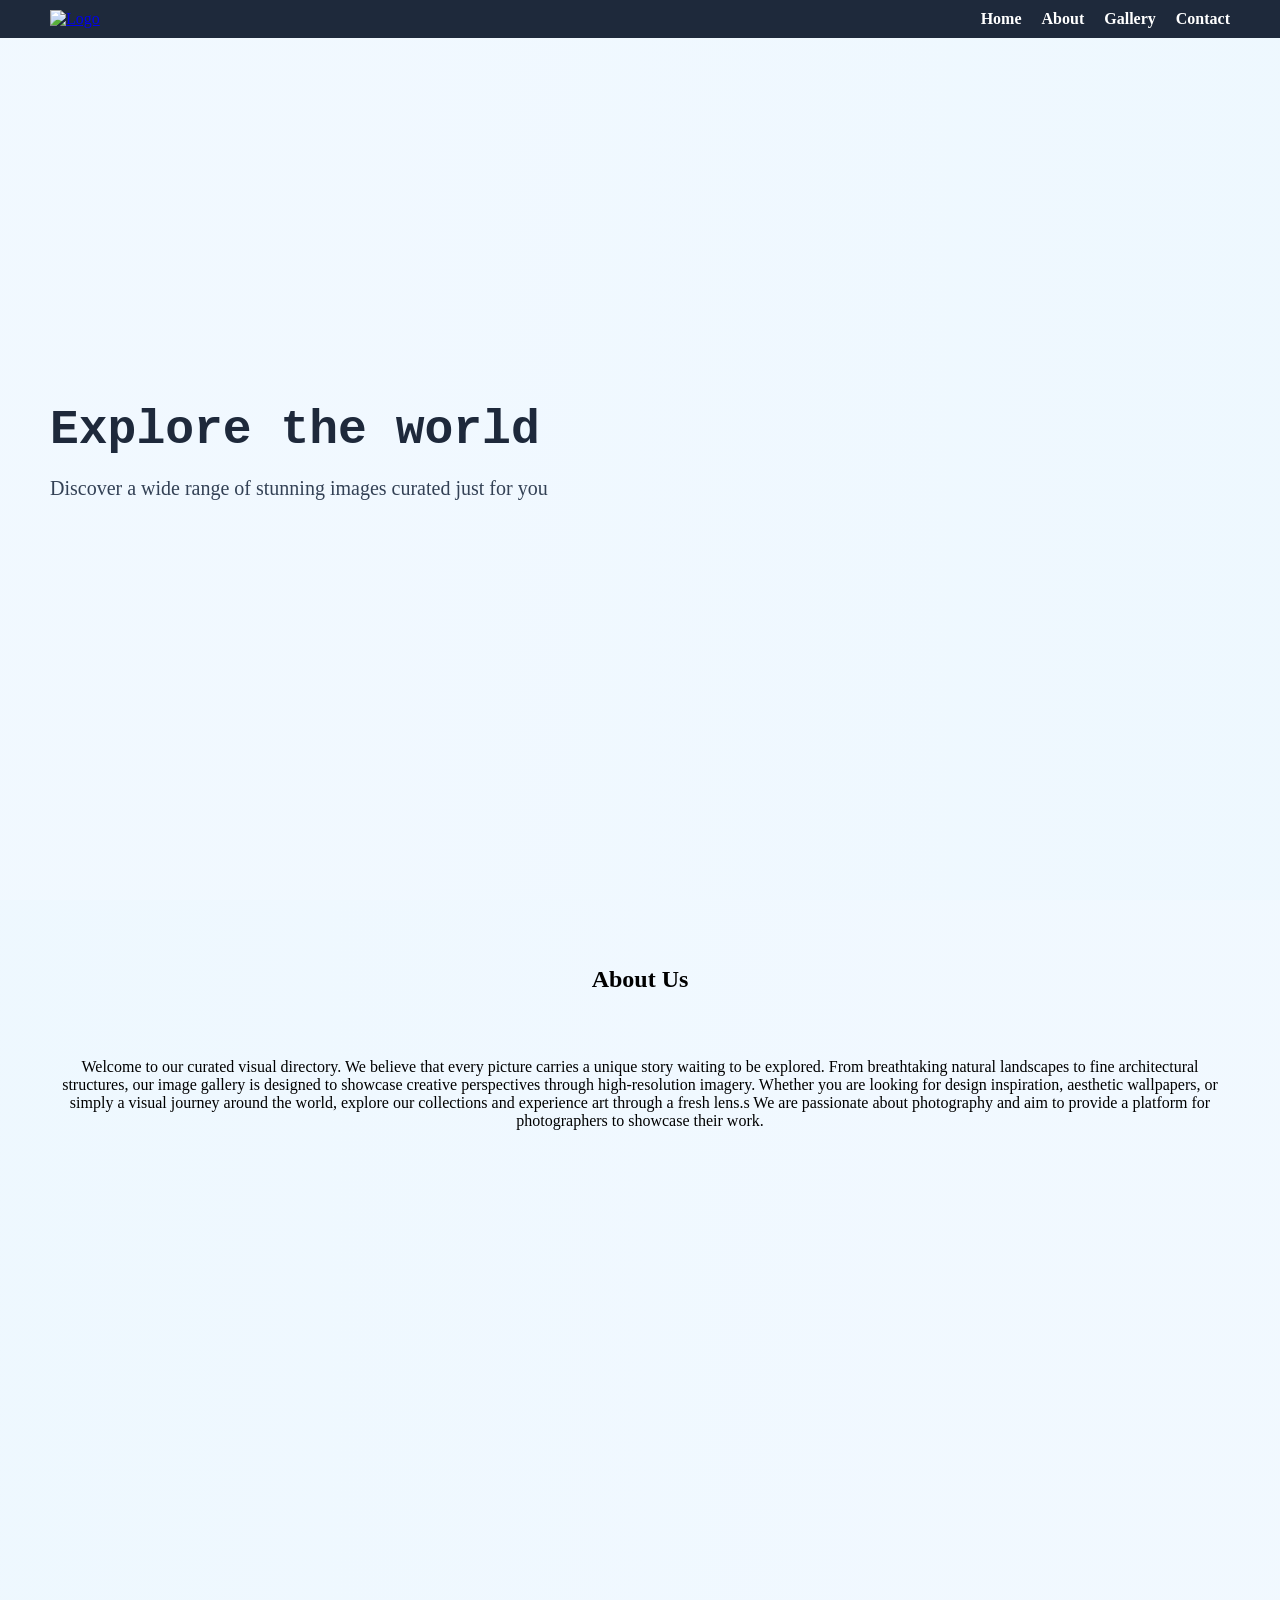
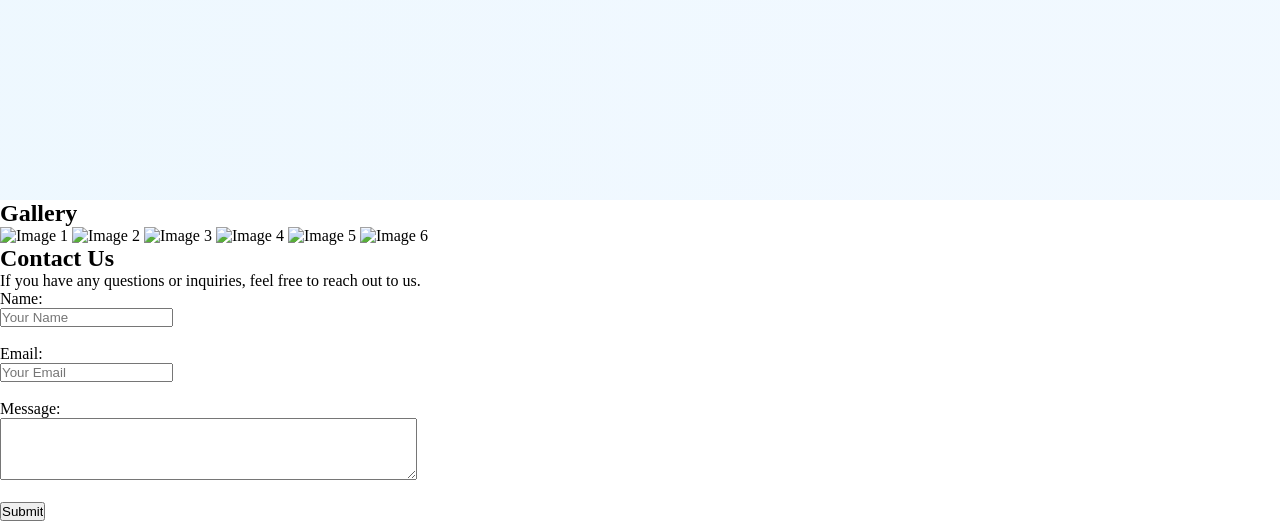
==== Image-Gallery/index.html @ 49ea873e "Image-Gallery" ====
<!doctype html>
<html lang="en">
  <head>
    <meta charset="UTF-8" />
    <meta name="viewport" content="width=device-width, initial-scale=1.0" />
    <title>Image-Gallery</title>
    <link rel="stylesheet" href="style.css" />
  </head>

  <body>
    <div class="main-wrapper">
      <!-- Navbar -->
      <header class="navbar">
        <div class="logo">
          <a href="#"><img src="logo.png" alt="Logo" /></a>
        </div>
        <nav class="nav-links">
          <ul>
            <li><a href="#home">Home</a></li>
            <li><a href="#about">About</a></li>
            <li><a href="#gallery">Gallery</a></li>
            <li><a href="#contact">Contact</a></li>
          </ul>
        </nav>
      </header>

      <!-- Hero Section -->
      <section id="home">
        <div class="home-content">
          <h1>Explore the world</h1>
          <p>Discover a wide range of stunning images curated just for you</p>
        </div>
      </section>
    </div>

    <section id="about">
      <div class="about-content">
        <h2>About Us</h2>
        <p>
          Welcome to our curated visual directory. We believe that every picture
          carries a unique story waiting to be explored. From breathtaking
          natural landscapes to fine architectural structures, our image gallery
          is designed to showcase creative perspectives through high-resolution
          imagery. Whether you are looking for design inspiration, aesthetic
          wallpapers, or simply a visual journey around the world, explore our
          collections and experience art through a fresh lens.s We are
          passionate about photography and aim to provide a platform for
          photographers to showcase their work.
        </p>
      </div>
    </section>

    <section id="gallery">
      <h2>Gallery</h2>
      <div class="gallery-container">
        <img src="image1.jpg" alt="Image 1" width="300" />
        <img src="image2.jpg" alt="Image 2" width="300" />
        <img src="image3.jpg" alt="Image 3" width="300" />
        <img src="image4.jpg" alt="Image 4" width="300" />
        <img src="image5.jpg" alt="Image 5" width="300" />
        <img src="image6.jpg" alt="Image 6" width="300" />
      </div>
    </section>

    <section id="contact">
      <h2>Contact Us</h2>
      <p>
        If you have any questions or inquiries, feel free to reach out to us.
      </p>
      <form action="Submit-form" method="post">
        <label for="name">Name:</label><br />
        <input
          type="text"
          id="name"
          name="name"
          placeholder="Your Name"
          required
        /><br /><br />
        <label for="email">Email:</label><br />
        <input
          type="email"
          id="email"
          name="email"
          placeholder="Your Email"
          required
        /><br /><br />

        <label for="message">Message:</label><br />
        <textarea
          id="message"
          name="message"
          rows="4"
          cols="50"
          required
        ></textarea
        ><br /><br />

        <input type="submit" value="Submit" />
      </form>
    </section>
  </body>
</html>
---- Image-Gallery/style.css ----
* {
  margin: 0;
  padding: 0;
  box-sizing: border-box;
}

/* Parent Container for Full-Page Background */
.main-wrapper {
  width: 100%;
  min-height: 100vh;

  /* Light Blue Gradient Overlay + Image */
  background-image:
    linear-gradient(
      to right,
      rgba(240, 248, 255, 0.95) 30%,
      rgba(224, 242, 254, 0.55) 100%
    ),
    url("img.jpg");

  background-size: cover;
  background-position: center right;
  background-repeat: no-repeat;
}

/* Header & Navbar (Transparent) */
header {
  display: flex;
  justify-content: space-between;
  align-items: center;
  background-color: transparent;
  padding: 10px 50px;
  background-color: #1e293b;
}

.logo img {
  height: 50px;
  width: auto;
}

nav ul {
  list-style: none;
  display: flex;
  flex-direction: row;
  background-color: transparent; /* White background hata diya */
}

.nav-links a {
  text-decoration: none;
  color: white;
  font-weight: bold;
  transition: color 0.3s ease;
  margin-left: 20px;
}

.nav-links a:hover {
  color: #0284c7;
}

/* Hero Section */
#home {
  display: flex;
  align-items: center;
  min-height: calc(100vh - 70px); /* Screen ki baki height cover karega */
  padding: 0 50px;
}

.home-content {
  max-width: 550px;
}

#home h1 {
  font-size: 3rem;
  color: #1e293b;
  margin-bottom: 15px;
  font-weight: 700;
  font-family: "Fantasy", Cursive, monospace;
}

#home p {
  font-size: 1.25rem;
  color: #334155;
  line-height: 1.6;
}
#about {
  display: flex;
  text-align: center;
  padding: 0 50px;
  width: 100%;
  height: 100vh;
  background-image:
    linear-gradient(
      to left,
      rgba(240, 248, 255, 0.95) 30%,
      rgba(224, 242, 254, 0.55) 100%
    ),
    url("image.jpg");

  background-size: cover;
  background-position: center left;
  background-repeat: no-repeat;
}
.about-content h2 {
  display: flex;
  justify-content: center;
  margin-left: auto;
  margin: 9px;
  padding: 51px;
  line-height: 1.6;
}
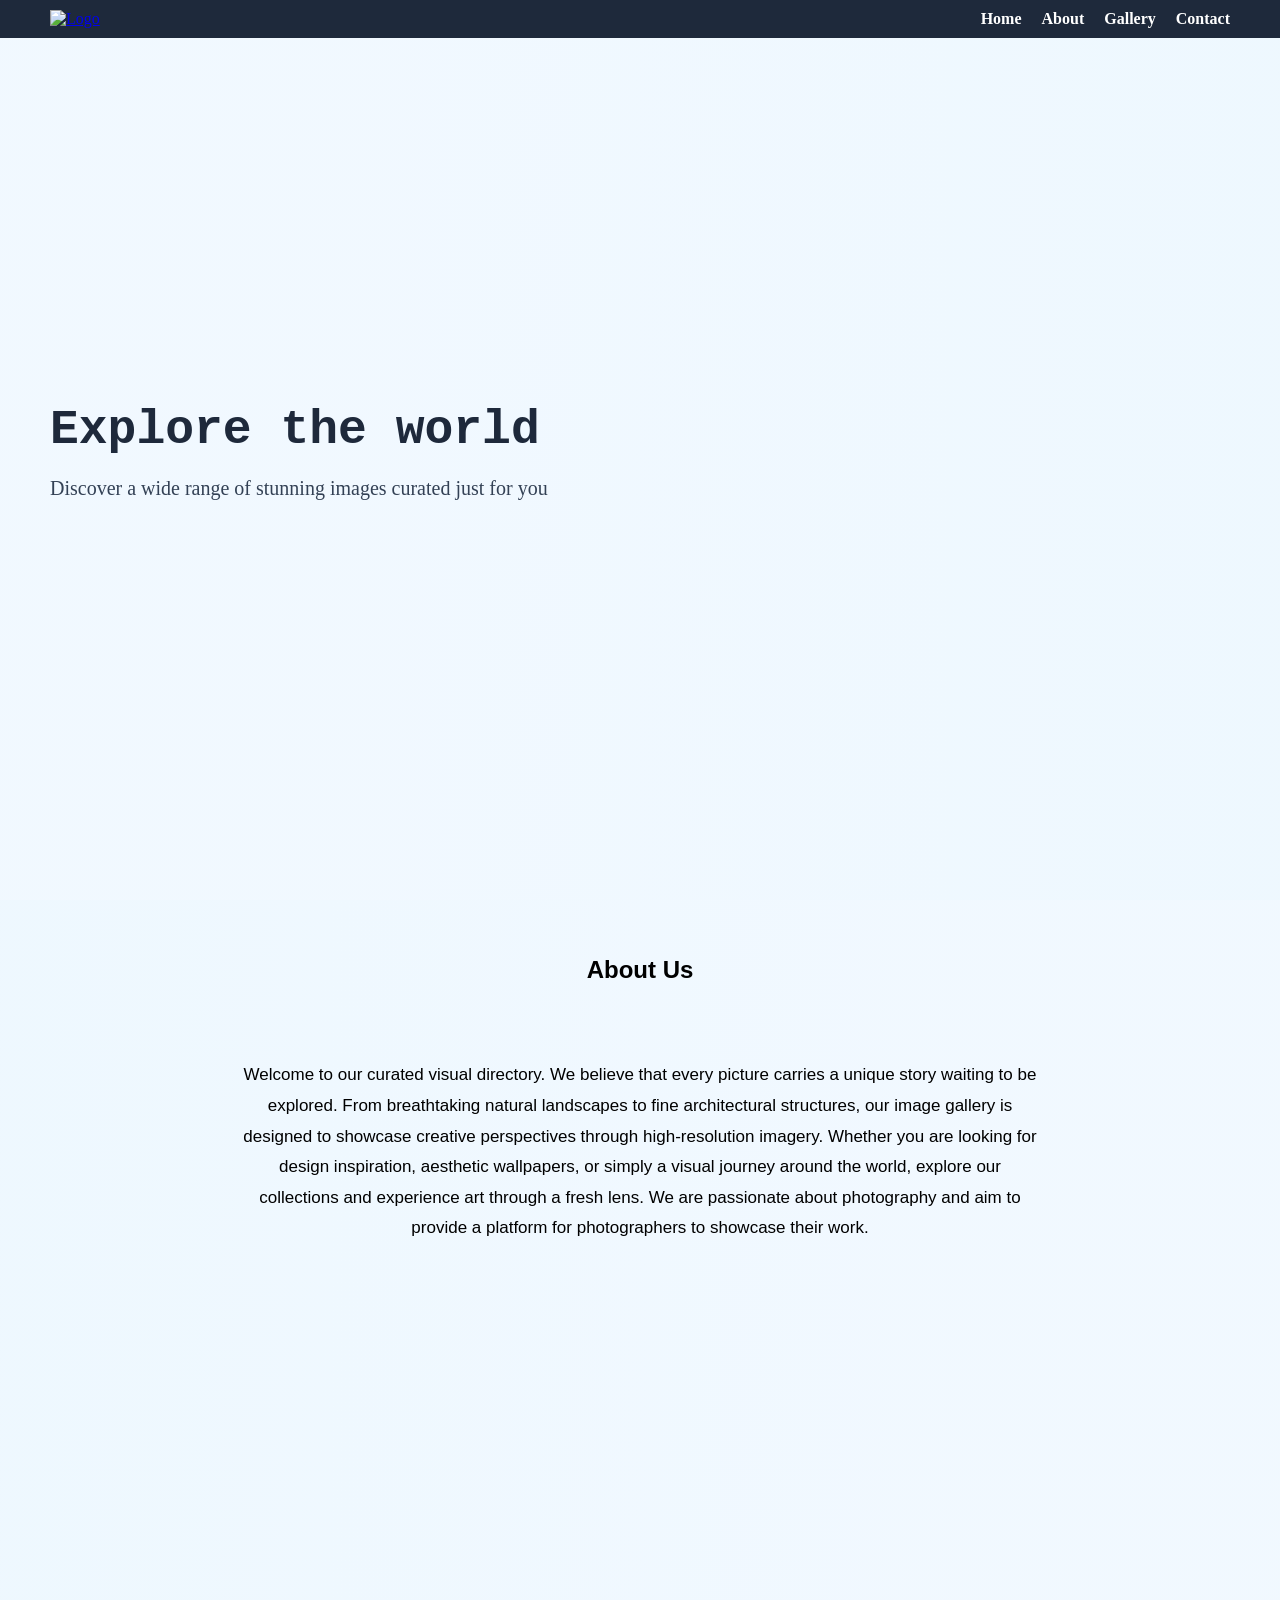
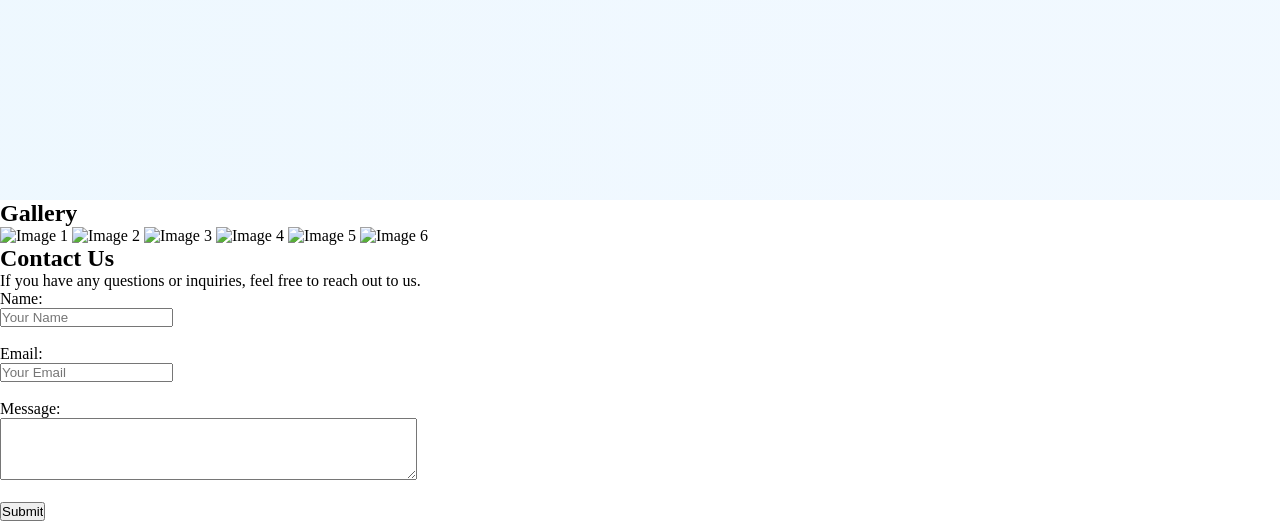
==== commit dc18e6a2: "Image-Gallery" ====
--- a/Image-Gallery/index.html
+++ b/Image-Gallery/index.html
@@ -43,9 +43,9 @@
           is designed to showcase creative perspectives through high-resolution
           imagery. Whether you are looking for design inspiration, aesthetic
           wallpapers, or simply a visual journey around the world, explore our
-          collections and experience art through a fresh lens.s We are
-          passionate about photography and aim to provide a platform for
-          photographers to showcase their work.
+          collections and experience art through a fresh lens. We are passionate
+          about photography and aim to provide a platform for photographers to
+          showcase their work.
         </p>
       </div>
     </section>
--- a/Image-Gallery/style.css
+++ b/Image-Gallery/style.css
@@ -84,6 +84,7 @@
 }
 #about {
   display: flex;
+  justify-content: center;
   text-align: center;
   padding: 0 50px;
   width: 100%;
@@ -100,11 +101,23 @@
   background-position: center left;
   background-repeat: no-repeat;
 }
+.about-content {
+  max-width: 800px;
+  margin: 0 auto;
+}
 .about-content h2 {
   display: flex;
   justify-content: center;
   margin-left: auto;
-  margin: 9px;
+  margin-bottom: 20px;
   padding: 51px;
   line-height: 1.6;
+  font-family: "Segoe UI", Tahoma, Geneva, Verdana, sans-serif;
 }
+
+.about-content p {
+  font-size: 17px;
+  margin: auto;
+  line-height: 1.8;
+  font-family: "Segoe UI", Tahoma, Geneva, Verdana, sans-serif;
+}
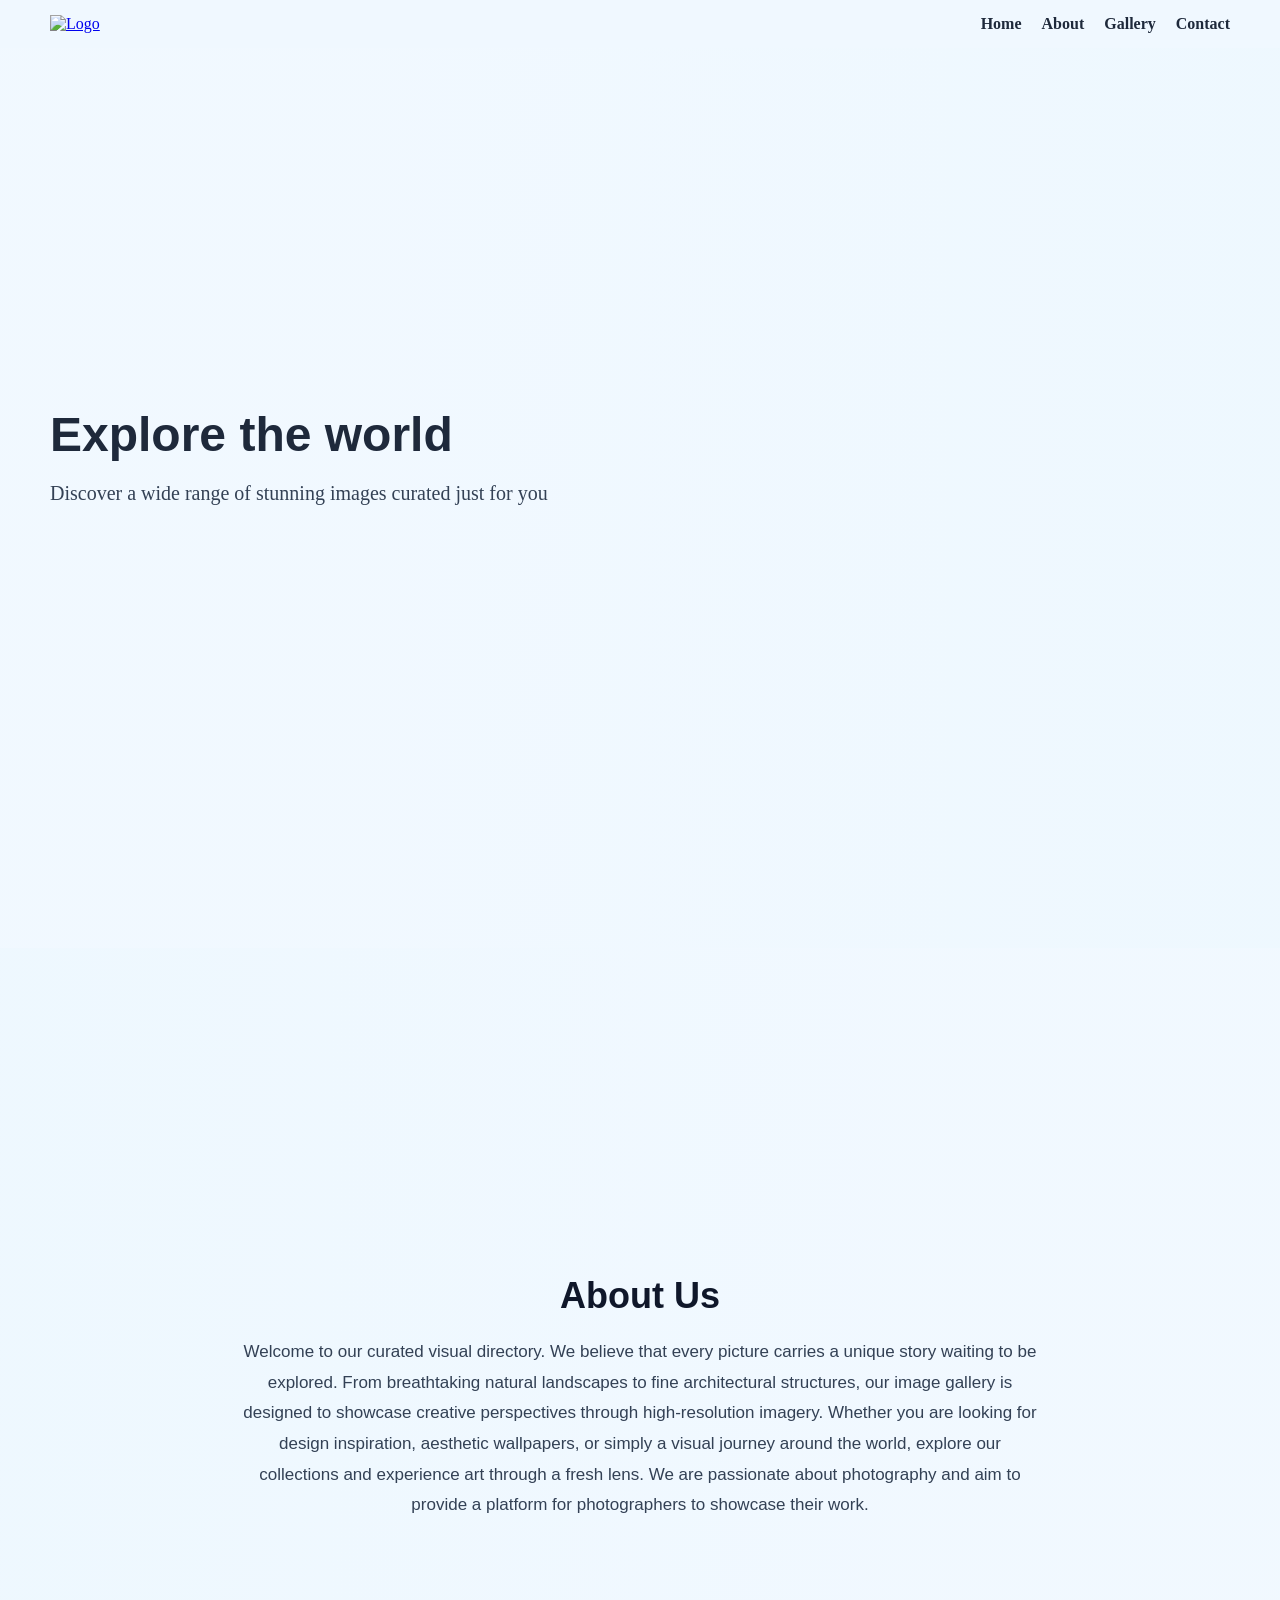
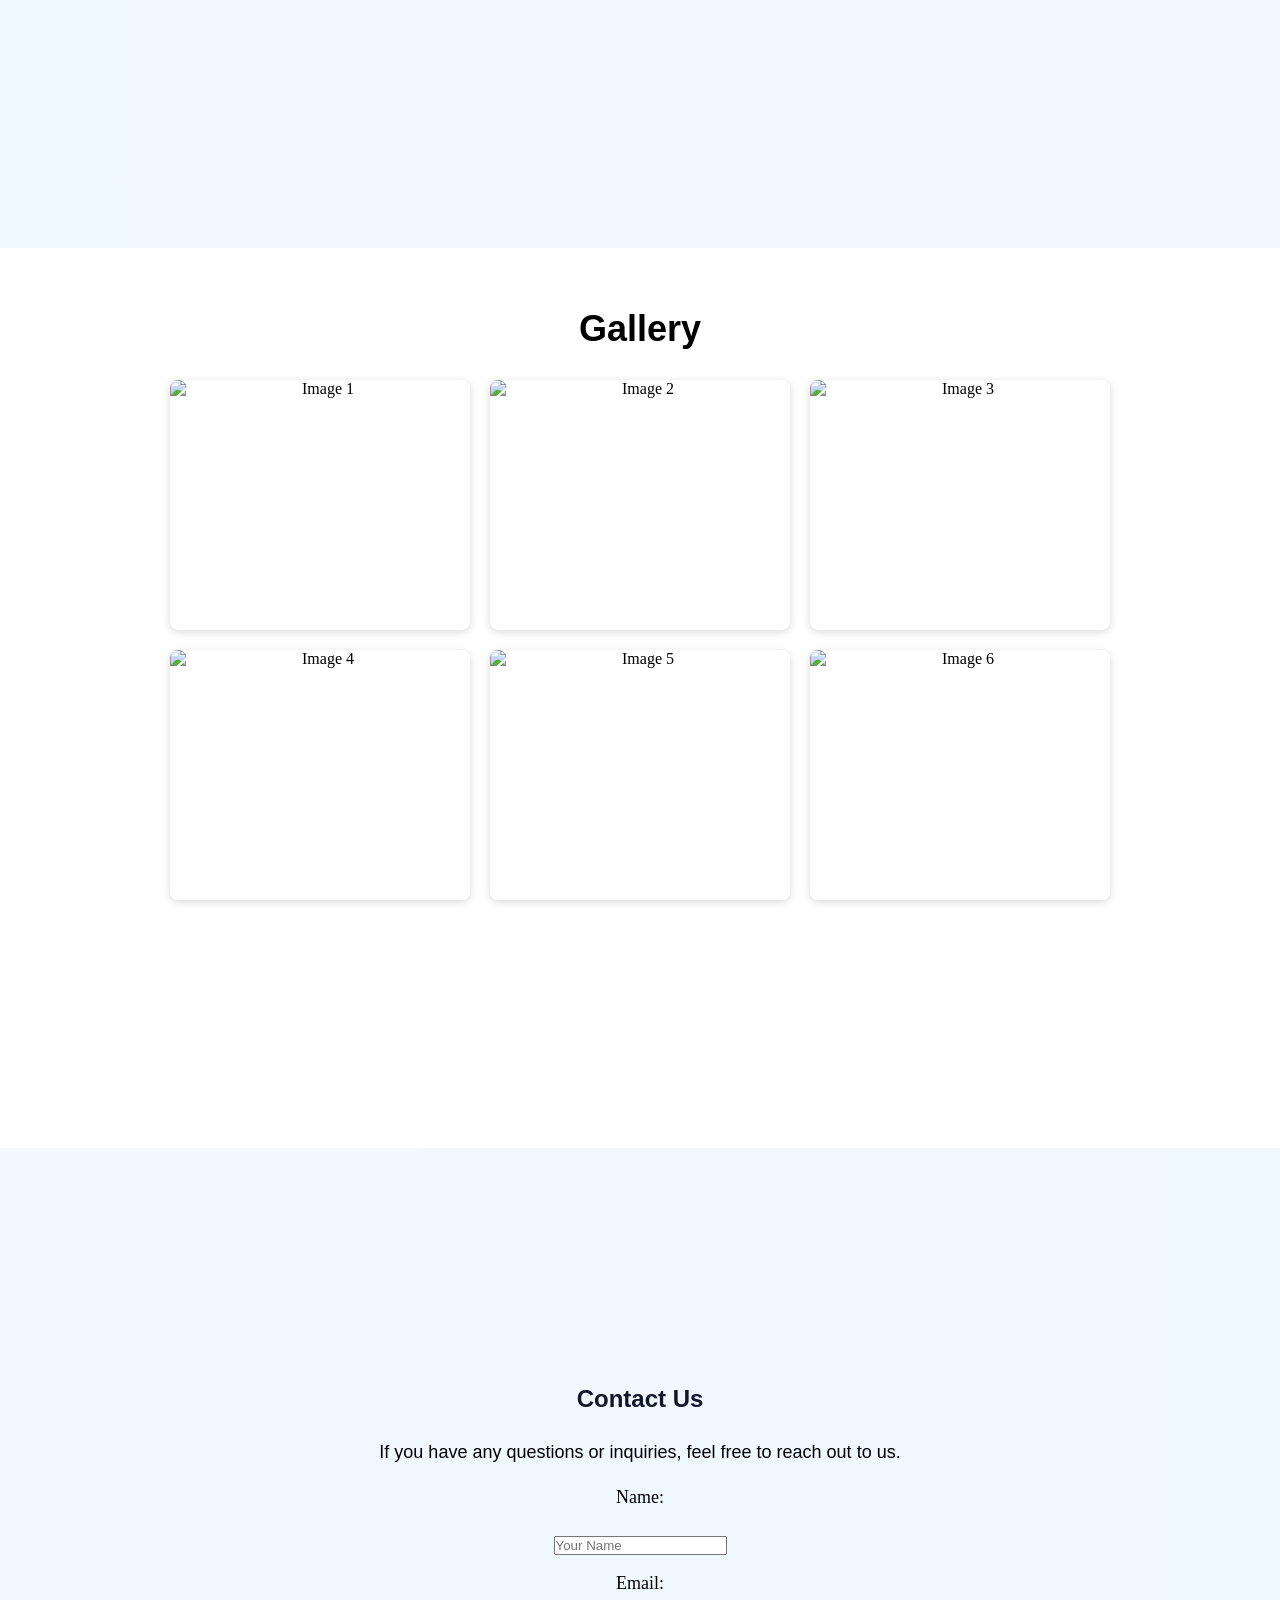
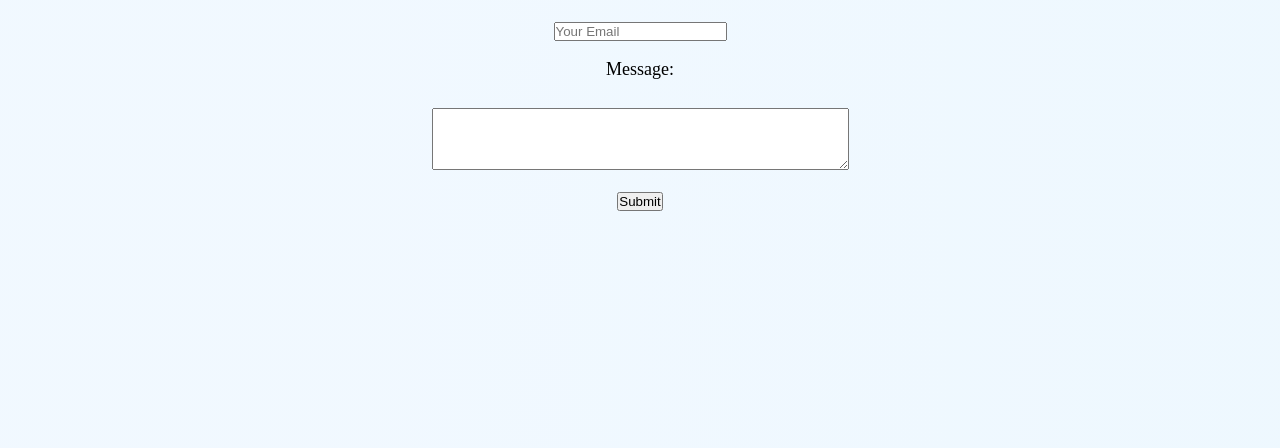
==== commit 35c5284e: "Image-Gallery" ====
--- a/Image-Gallery/index.html
+++ b/Image-Gallery/index.html
@@ -8,22 +8,22 @@
   </head>
 
   <body>
+    <!-- Navbar -->
+    <header class="navbar">
+      <div class="logo">
+        <a href="#"><img src="logo.png" alt="Logo" /></a>
+      </div>
+      <nav class="nav-links">
+        <ul>
+          <li><a href="#home">Home</a></li>
+          <li><a href="#about">About</a></li>
+          <li><a href="#gallery">Gallery</a></li>
+          <li><a href="#contact">Contact</a></li>
+        </ul>
+      </nav>
+    </header>
+
     <div class="main-wrapper">
-      <!-- Navbar -->
-      <header class="navbar">
-        <div class="logo">
-          <a href="#"><img src="logo.png" alt="Logo" /></a>
-        </div>
-        <nav class="nav-links">
-          <ul>
-            <li><a href="#home">Home</a></li>
-            <li><a href="#about">About</a></li>
-            <li><a href="#gallery">Gallery</a></li>
-            <li><a href="#contact">Contact</a></li>
-          </ul>
-        </nav>
-      </header>
-
       <!-- Hero Section -->
       <section id="home">
         <div class="home-content">
--- a/Image-Gallery/style.css
+++ b/Image-Gallery/style.css
@@ -9,7 +9,6 @@
   width: 100%;
   min-height: 100vh;
 
-  /* Light Blue Gradient Overlay + Image */
   background-image:
     linear-gradient(
       to right,
@@ -23,14 +22,16 @@
   background-repeat: no-repeat;
 }
 
-/* Header & Navbar (Transparent) */
+/* Header & Navbar */
 header {
   display: flex;
   justify-content: space-between;
   align-items: center;
-  background-color: transparent;
-  padding: 10px 50px;
-  background-color: #1e293b;
+  background-color: #f0f8ff;
+  padding: 15px 50px;
+  position: sticky;
+  top: 0;
+  z-index: 1000;
 }
 
 .logo img {
@@ -42,12 +43,11 @@
   list-style: none;
   display: flex;
   flex-direction: row;
-  background-color: transparent; /* White background hata diya */
 }
 
 .nav-links a {
   text-decoration: none;
-  color: white;
+  color: #1e293b; /* Transparent header ke liye dark color, agar background dark ho toh white rakhein */
   font-weight: bold;
   transition: color 0.3s ease;
   margin-left: 20px;
@@ -61,8 +61,8 @@
 #home {
   display: flex;
   align-items: center;
-  min-height: calc(100vh - 70px); /* Screen ki baki height cover karega */
-  padding: 0 50px;
+  min-height: calc(100vh - 80px); /* Fixed height ki jagah min-height */
+  padding: 40px 50px;
 }
 
 .home-content {
@@ -74,7 +74,7 @@
   color: #1e293b;
   margin-bottom: 15px;
   font-weight: 700;
-  font-family: "Fantasy", Cursive, monospace;
+  font-family: "Segoe UI", Tahoma, Geneva, Verdana, sans-serif;
 }
 
 #home p {
@@ -82,13 +82,16 @@
   color: #334155;
   line-height: 1.6;
 }
+
+/* About Section */
 #about {
   display: flex;
   justify-content: center;
-  text-align: center;
-  padding: 0 50px;
-  width: 100%;
-  height: 100vh;
+  align-items: center;
+  padding: 60px 50px;
+  width: 100%;
+  min-height: 100vh; /* Fixed height ki jagah min-height */
+
   background-image:
     linear-gradient(
       to left,
@@ -101,23 +104,97 @@
   background-position: center left;
   background-repeat: no-repeat;
 }
+
 .about-content {
   max-width: 800px;
   margin: 0 auto;
-}
+  text-align: center; /* Parents elements ko text center karne ke liye */
+}
+
 .about-content h2 {
-  display: flex;
-  justify-content: center;
-  margin-left: auto;
+  font-size: 36px;
+  color: #0f172a;
   margin-bottom: 20px;
-  padding: 51px;
-  line-height: 1.6;
   font-family: "Segoe UI", Tahoma, Geneva, Verdana, sans-serif;
 }
 
 .about-content p {
   font-size: 17px;
-  margin: auto;
+  color: #334155;
   line-height: 1.8;
   font-family: "Segoe UI", Tahoma, Geneva, Verdana, sans-serif;
 }
+
+/* Gallery Section */
+#gallery {
+  width: 100%;
+  min-height: 100vh;
+  padding: 60px 50px;
+  text-align: center;
+}
+
+#gallery h2 {
+  font-size: 36px;
+  margin-bottom: 30px;
+  font-family: Verdana, Geneva, Tahoma, sans-serif;
+}
+.gallery-container img {
+  width: 100%;
+  max-width: 300px;
+  height: 250px;
+  object-fit: cover;
+  border-radius: 8px;
+  box-shadow: 0 2px 8px rgba(0, 0, 0, 0.15);
+}
+
+.gallery-container {
+  display: flex;
+  flex-wrap: wrap; /* Images flex ho kar agli line me chale jayenge screen choti hone par */
+  justify-content: center;
+  gap: 20px;
+}
+
+/* Contact Section */
+#contact {
+  width: 100%;
+  min-height: 100vh;
+  padding: 60px 50px;
+
+  background-image:
+    linear-gradient(
+      to right,
+      rgba(240, 248, 255, 0.95) 30%,
+      rgba(224, 242, 254, 0.55) 100%
+    ),
+    url("img.jpg");
+
+  background-size: cover;
+  background-position: center right;
+  background-repeat: no-repeat;
+
+  display: flex;
+  flex-direction: column;
+  justify-content: center;
+  align-items: center;
+  text-align: center;
+}
+/* Heading Style + Spacing */
+#contact h2 {
+  font-size: 24px;
+  color: #0f172a;
+  margin-bottom: 25px; /* Heading aur paragraph ke darmiyan space */
+  font-family: "Segoe UI", Tahoma, Geneva, Verdana, sans-serif;
+}
+
+#contact p {
+  line-height: 1.6;
+  font-size: 18px;
+  font-family: "Trebuchet MS", sans-serif;
+  margin-bottom: 20px;
+}
+
+#contact label {
+  font-size: 18px;
+  display: block;
+  margin-bottom: 10px;
+}
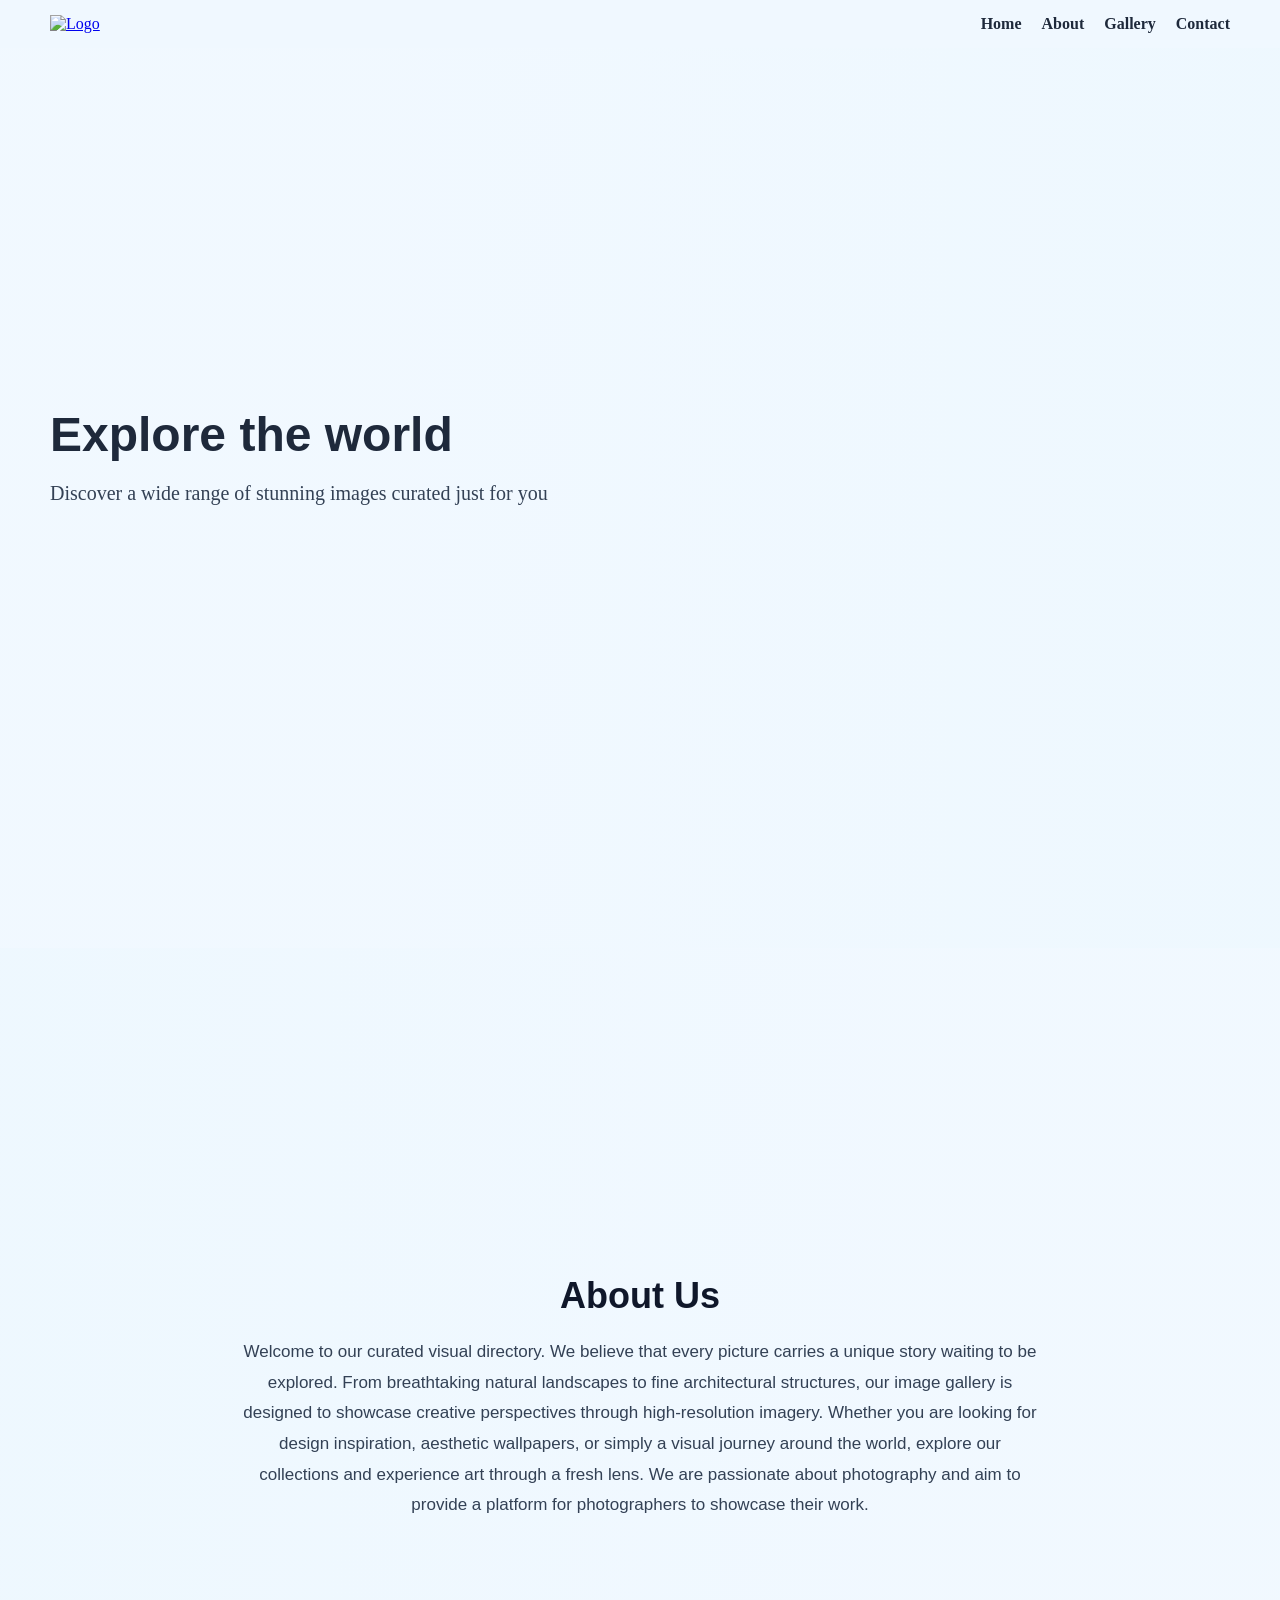
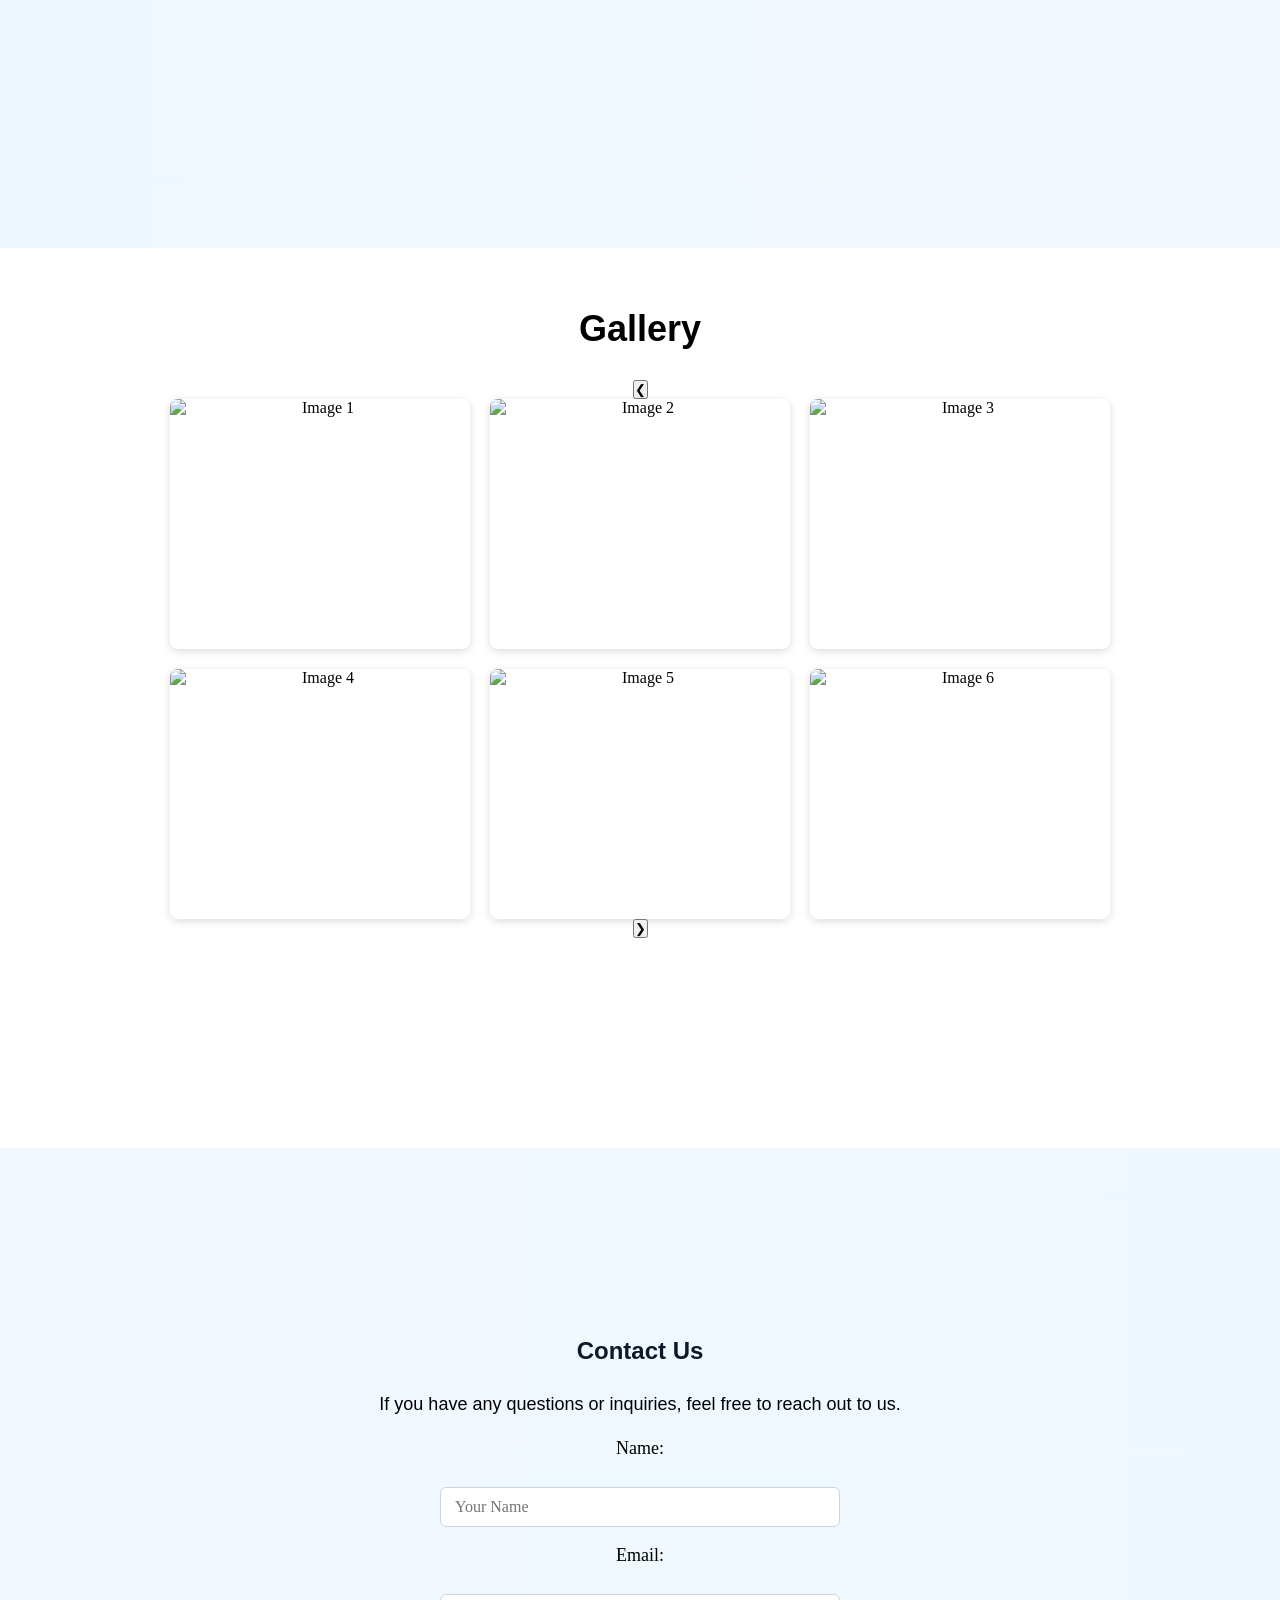
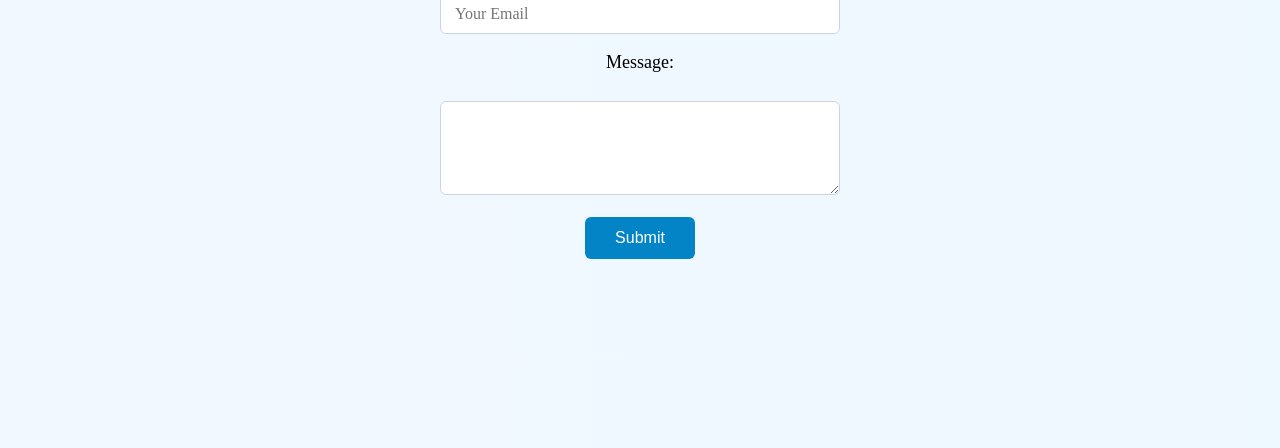
==== commit 1e17989e: "Image-Gallery" ====
--- a/Image-Gallery/index.html
+++ b/Image-Gallery/index.html
@@ -52,13 +52,22 @@
 
     <section id="gallery">
       <h2>Gallery</h2>
-      <div class="gallery-container">
-        <img src="image1.jpg" alt="Image 1" width="300" />
-        <img src="image2.jpg" alt="Image 2" width="300" />
-        <img src="image3.jpg" alt="Image 3" width="300" />
-        <img src="image4.jpg" alt="Image 4" width="300" />
-        <img src="image5.jpg" alt="Image 5" width="300" />
-        <img src="image6.jpg" alt="Image 6" width="300" />
+      <div class="gallery-wrapper">
+        <!-- Prev Button -->
+        <button class="gallery-btn prev" onclick="changeSlide(-1)">
+          &#10094;
+        </button>
+        <div class="gallery-container">
+          <img src="image1.jpg" alt="Image 1" width="300" />
+          <img src="image2.jpg" alt="Image 2" width="300" />
+          <img src="image3.jpg" alt="Image 3" width="300" />
+          <img src="image4.jpg" alt="Image 4" width="300" />
+          <img src="image5.jpg" alt="Image 5" width="300" />
+          <img src="image6.jpg" alt="Image 6" width="300" />
+        </div>
+        <button class="gallery-btn next" onclick="changeSlide(1)">
+          &#10095;
+        </button>
       </div>
     </section>
 
@@ -98,5 +107,6 @@
         <input type="submit" value="Submit" />
       </form>
     </section>
+    <script src="script.js"></script>
   </body>
 </html>
--- a/Image-Gallery/style.css
+++ b/Image-Gallery/style.css
@@ -3,16 +3,16 @@
   padding: 0;
   box-sizing: border-box;
 }
-
 /* Parent Container for Full-Page Background */
+
 .main-wrapper {
   width: 100%;
   min-height: 100vh;
-
   background-image:
     linear-gradient(
       to right,
       rgba(240, 248, 255, 0.95) 30%,
+
       rgba(224, 242, 254, 0.55) 100%
     ),
     url("img.jpg");
@@ -23,6 +23,7 @@
 }
 
 /* Header & Navbar */
+
 header {
   display: flex;
   justify-content: space-between;
@@ -58,6 +59,7 @@
 }
 
 /* Hero Section */
+
 #home {
   display: flex;
   align-items: center;
@@ -84,6 +86,7 @@
 }
 
 /* About Section */
+
 #about {
   display: flex;
   justify-content: center;
@@ -95,7 +98,9 @@
   background-image:
     linear-gradient(
       to left,
+
       rgba(240, 248, 255, 0.95) 30%,
+
       rgba(224, 242, 254, 0.55) 100%
     ),
     url("image.jpg");
@@ -126,6 +131,7 @@
 }
 
 /* Gallery Section */
+
 #gallery {
   width: 100%;
   min-height: 100vh;
@@ -138,6 +144,7 @@
   margin-bottom: 30px;
   font-family: Verdana, Geneva, Tahoma, sans-serif;
 }
+
 .gallery-container img {
   width: 100%;
   max-width: 300px;
@@ -155,6 +162,7 @@
 }
 
 /* Contact Section */
+
 #contact {
   width: 100%;
   min-height: 100vh;
@@ -163,7 +171,9 @@
   background-image:
     linear-gradient(
       to right,
+
       rgba(240, 248, 255, 0.95) 30%,
+
       rgba(224, 242, 254, 0.55) 100%
     ),
     url("img.jpg");
@@ -171,14 +181,15 @@
   background-size: cover;
   background-position: center right;
   background-repeat: no-repeat;
-
   display: flex;
   flex-direction: column;
   justify-content: center;
   align-items: center;
   text-align: center;
 }
+
 /* Heading Style + Spacing */
+
 #contact h2 {
   font-size: 24px;
   color: #0f172a;
@@ -198,3 +209,30 @@
   display: block;
   margin-bottom: 10px;
 }
+#contact input[type="text"],
+#contact input[type="email"],
+#contact textarea {
+  width: 100%;
+  max-width: 400px;
+  padding: 10px 14px;
+  border: 1px solid #cbd5e1;
+  border-radius: 6px;
+  font-family: inherit;
+  font-size: 16px;
+  outline: none;
+}
+
+#contact input[type="submit"] {
+  background-color: #0284c7;
+  color: white;
+  border: none;
+  padding: 12px 30px;
+  font-size: 16px;
+  border-radius: 6px;
+  cursor: pointer;
+  transition: background-color 0.3s ease;
+}
+
+#contact input[type="submit"]:hover {
+  background-color: #0369a1;
+}
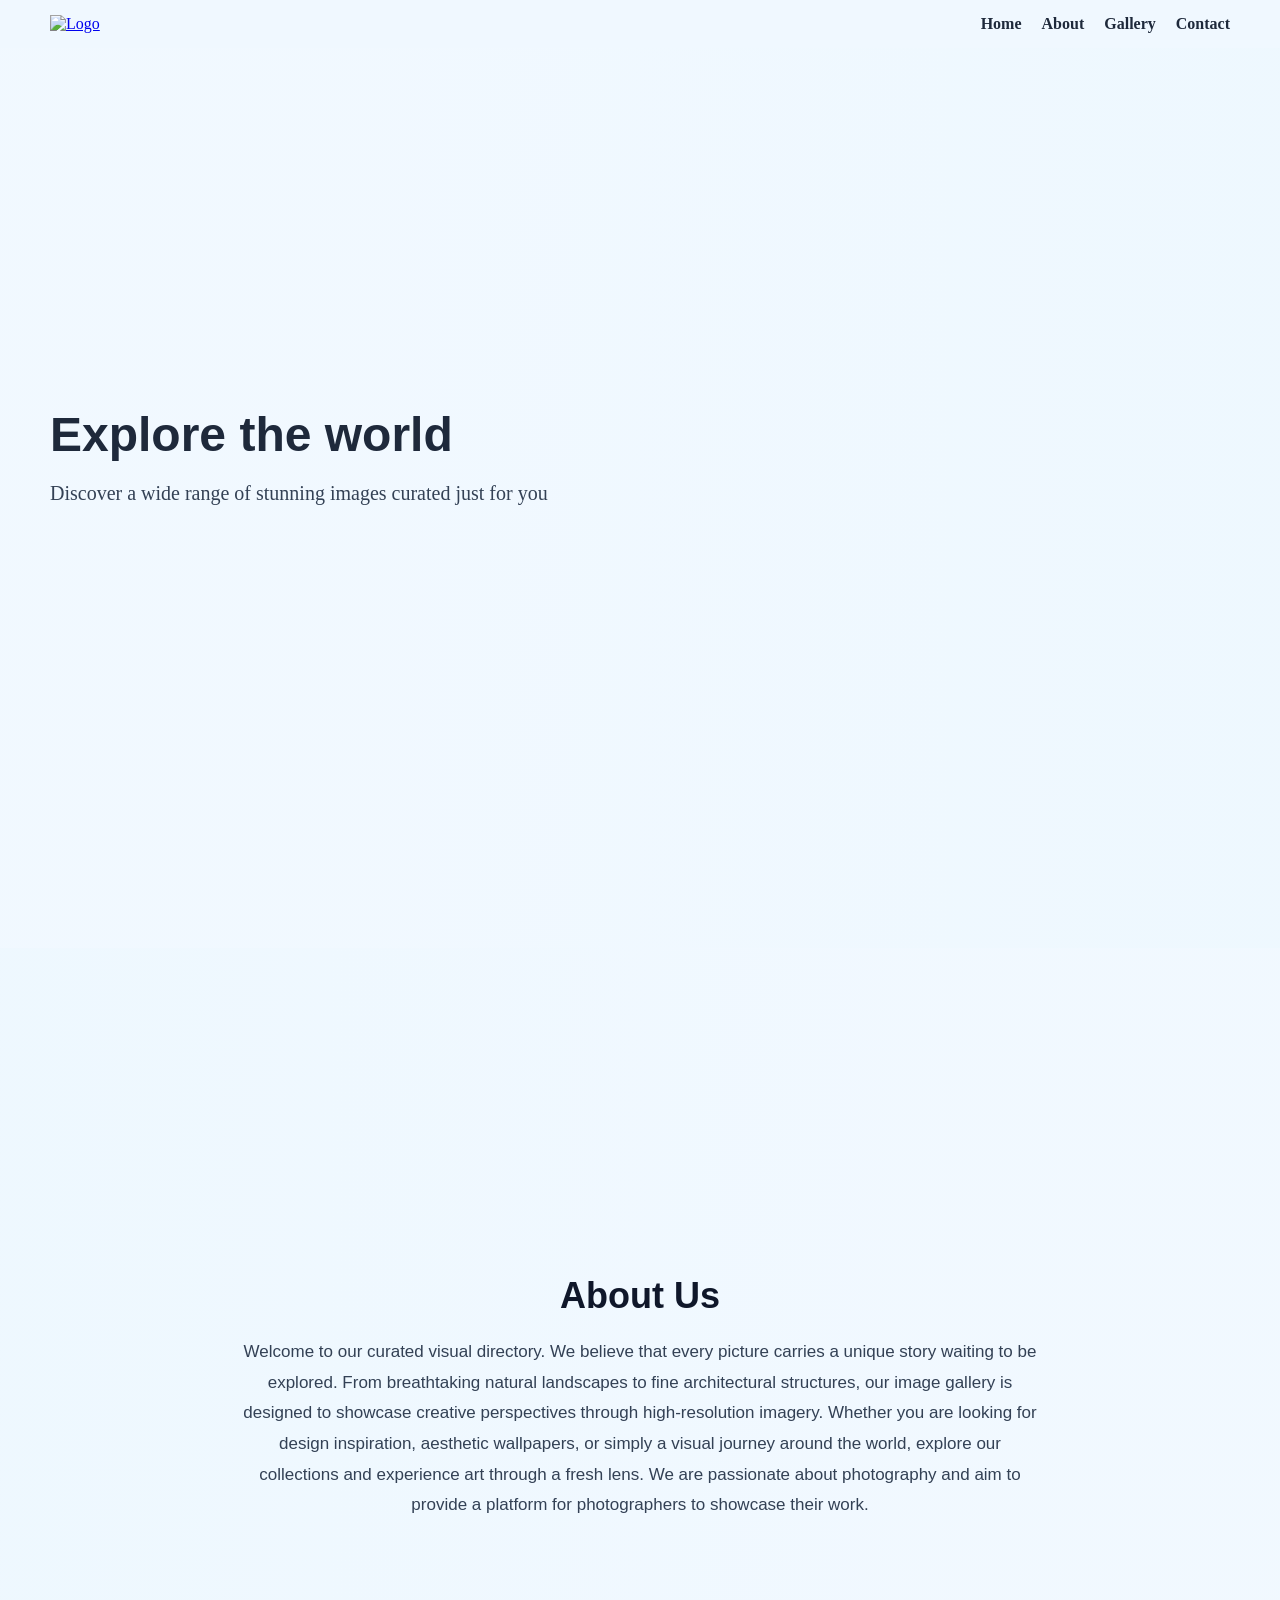
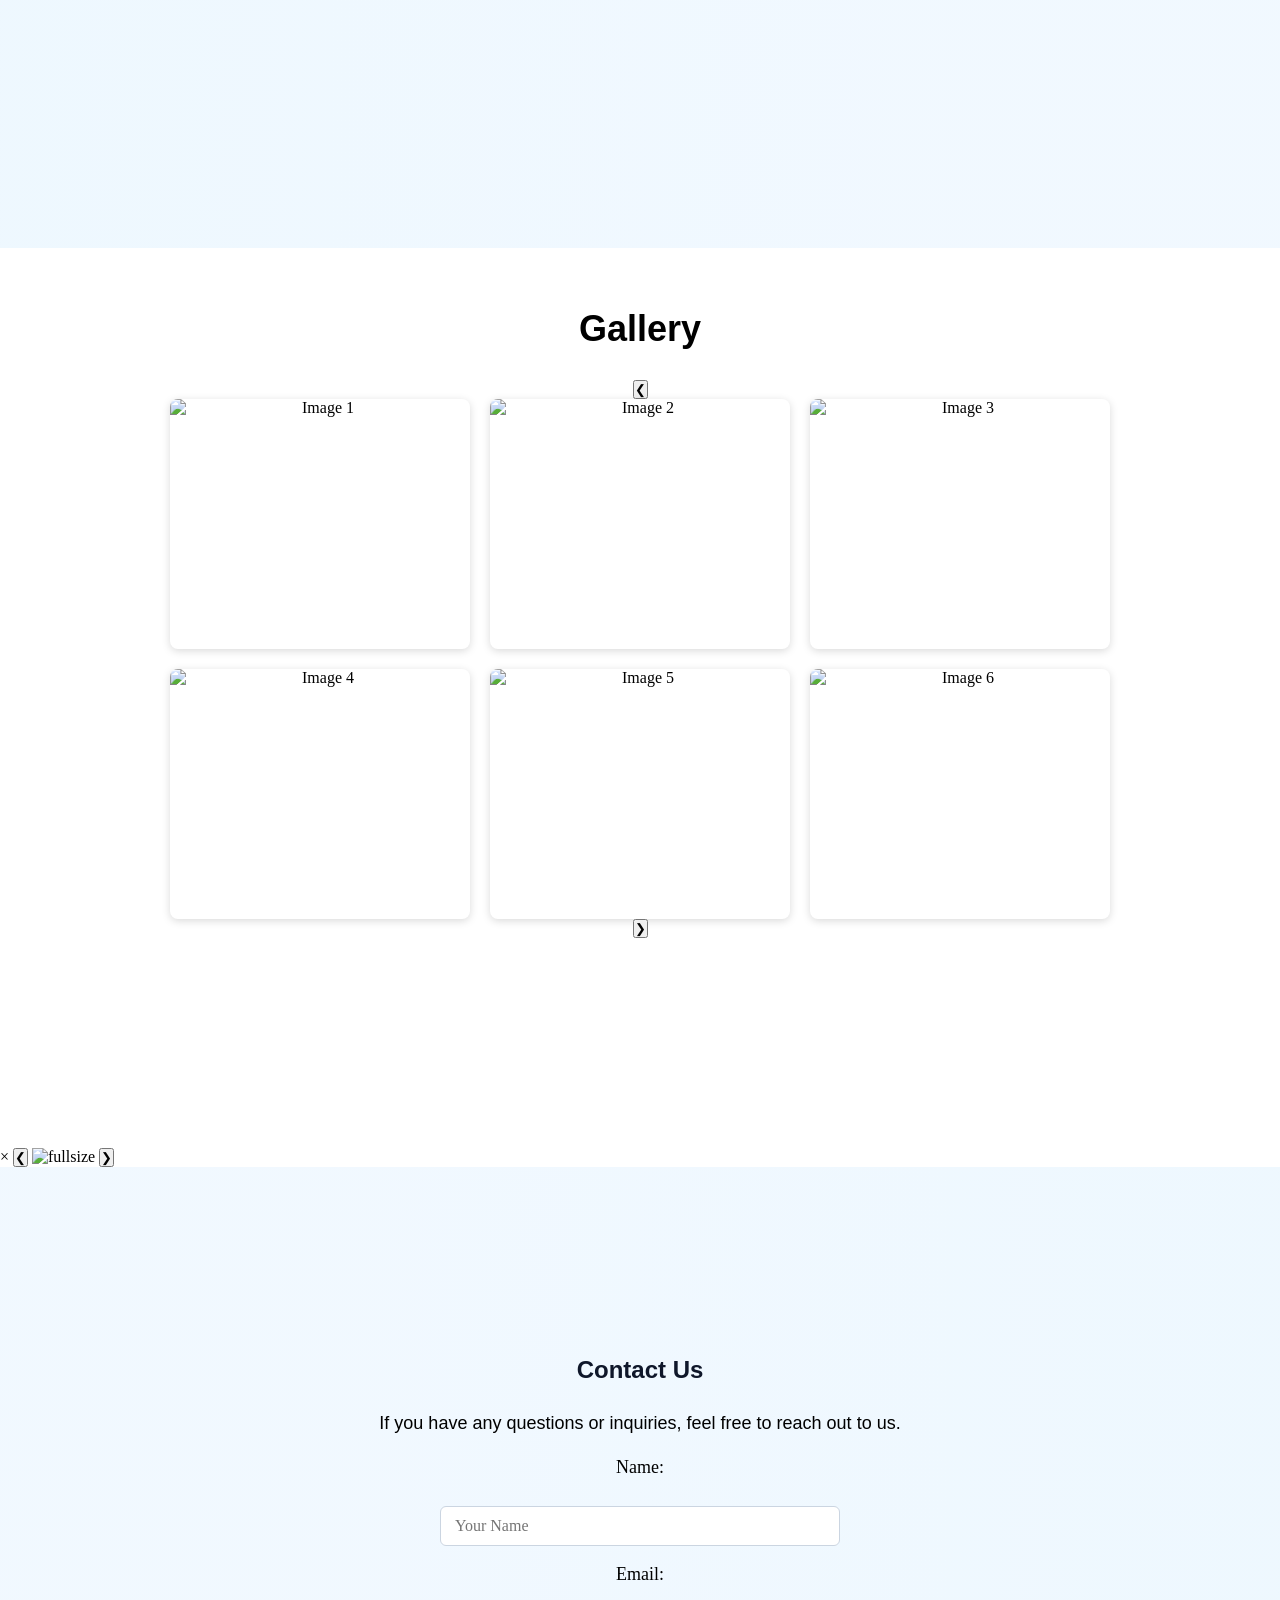
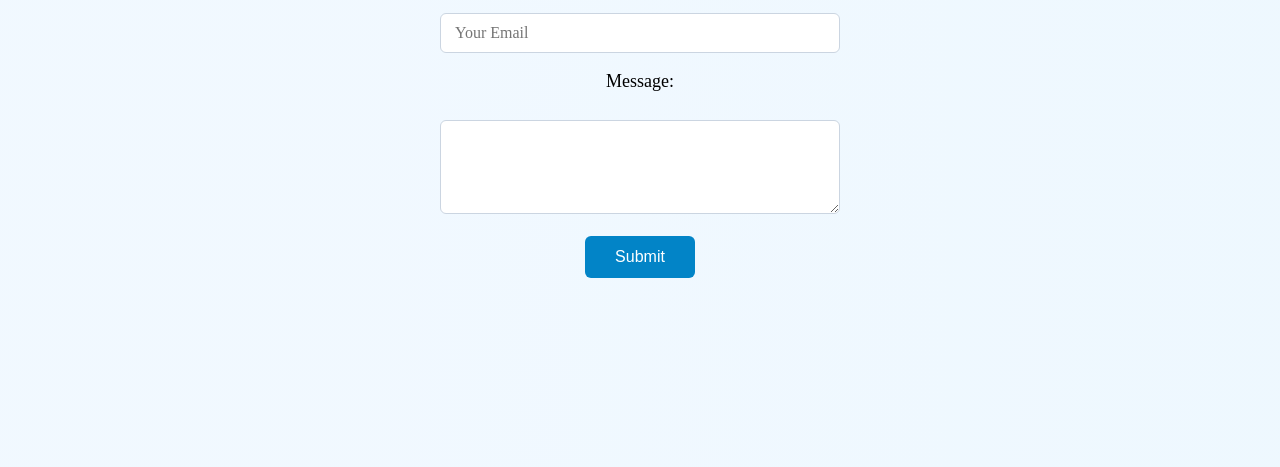
==== commit 7c0105c5: "Image-Gallery" ====
--- a/Image-Gallery/index.html
+++ b/Image-Gallery/index.html
@@ -58,19 +58,28 @@
           &#10094;
         </button>
         <div class="gallery-container">
-          <img src="image1.jpg" alt="Image 1" width="300" />
-          <img src="image2.jpg" alt="Image 2" width="300" />
-          <img src="image3.jpg" alt="Image 3" width="300" />
-          <img src="image4.jpg" alt="Image 4" width="300" />
-          <img src="image5.jpg" alt="Image 5" width="300" />
-          <img src="image6.jpg" alt="Image 6" width="300" />
+          <img src="image1.jpg" alt="Image 1" onclick="openbox(0)" />
+          <img src="image2.jpg" alt="Image 2" onclick="openbox(1)" />
+          <img src="image3.jpg" alt="Image 3" onclick="openbox(2)" />
+          <img src="image4.jpg" alt="Image 4" onclick="openbox(3)" />
+          <img src="image5.jpg" alt="Image 5" onclick="openbox(4)" />
+          <img src="image6.jpg" alt="Image 6" onclick="openbox(5)" />
         </div>
+
         <button class="gallery-btn next" onclick="changeSlide(1)">
           &#10095;
         </button>
       </div>
     </section>
 
+    <!--popup Window-->
+    <div id="box" class="box">
+      <span class="closebutton" onclick="closebox()">&times;</span>
+      <button class="box-button prev-btn" onclick="changeboxSlide(-1)">&#10094;</button>
+      <img id="box-img" src=""  alt="fullsize">
+      <button class="box-button next-btn" onclick="changebox(1)">&#10095</button>
+      </div>
+      
     <section id="contact">
       <h2>Contact Us</h2>
       <p>
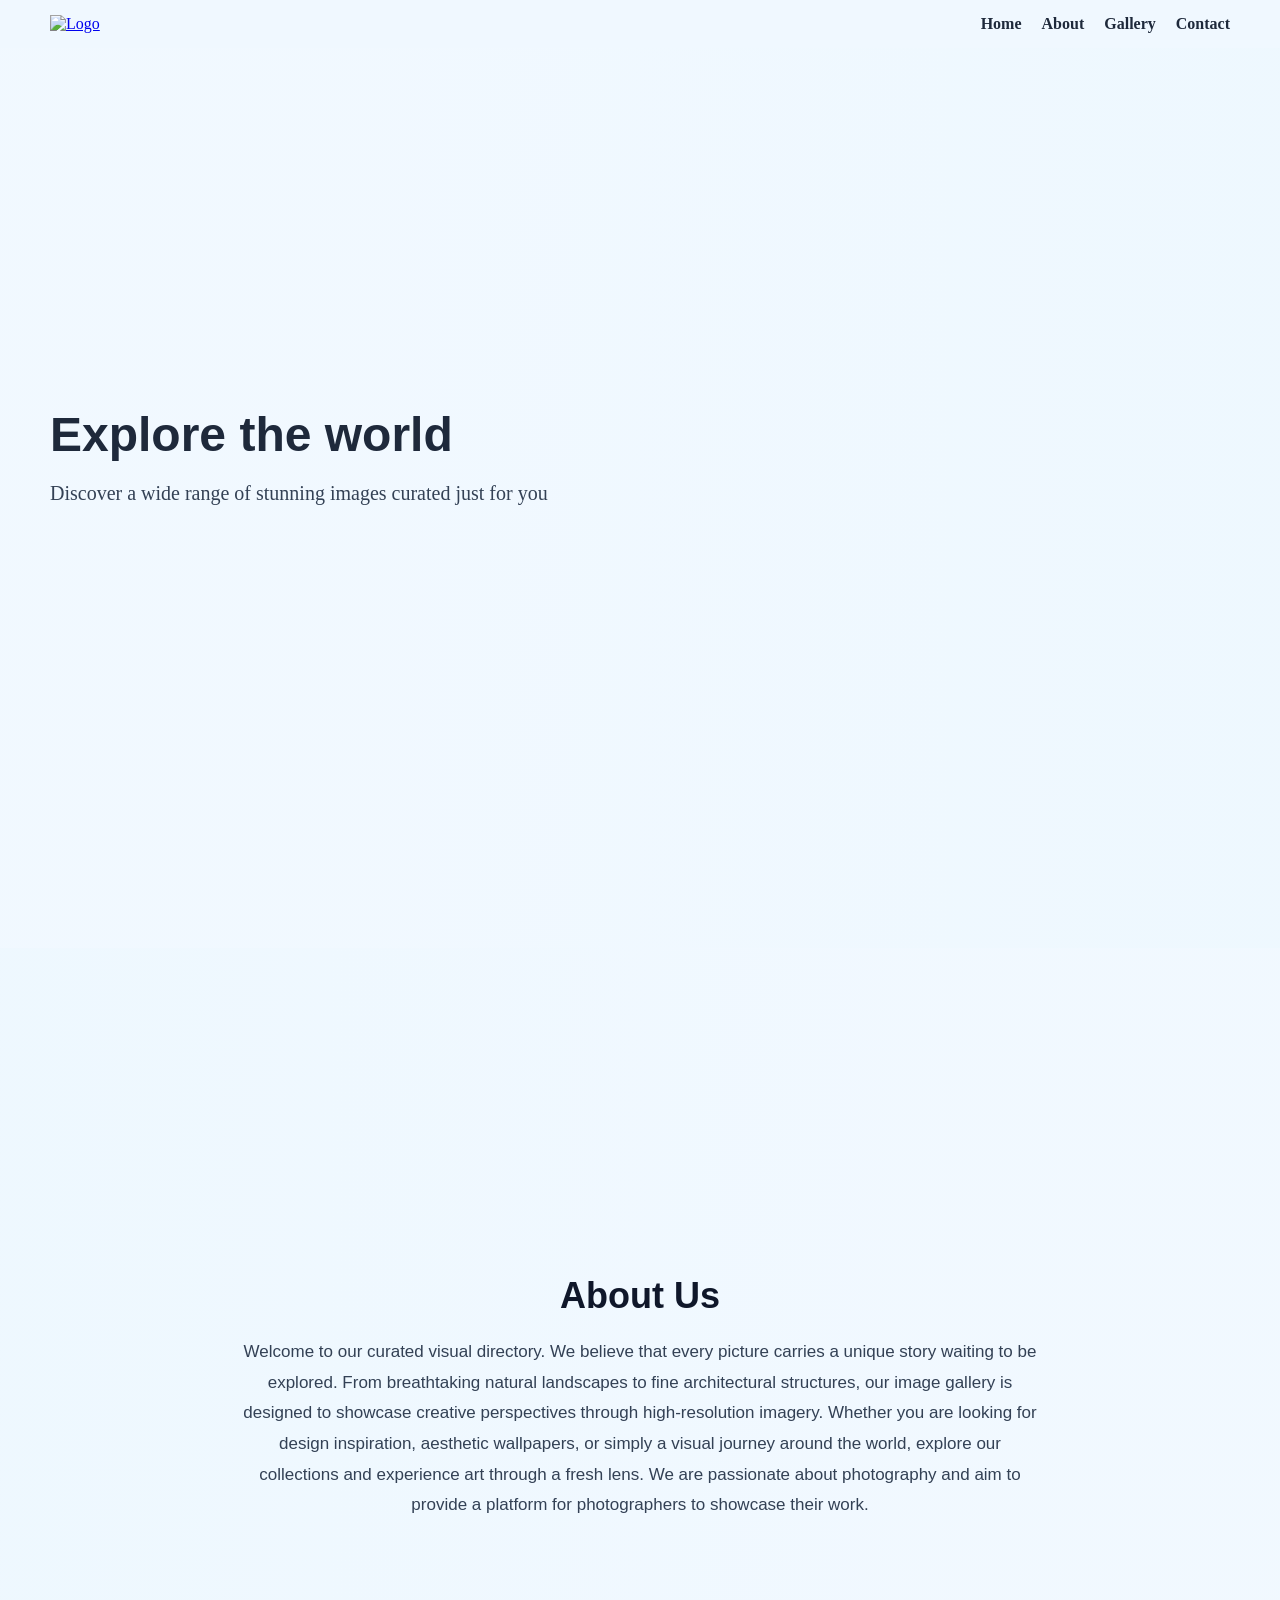
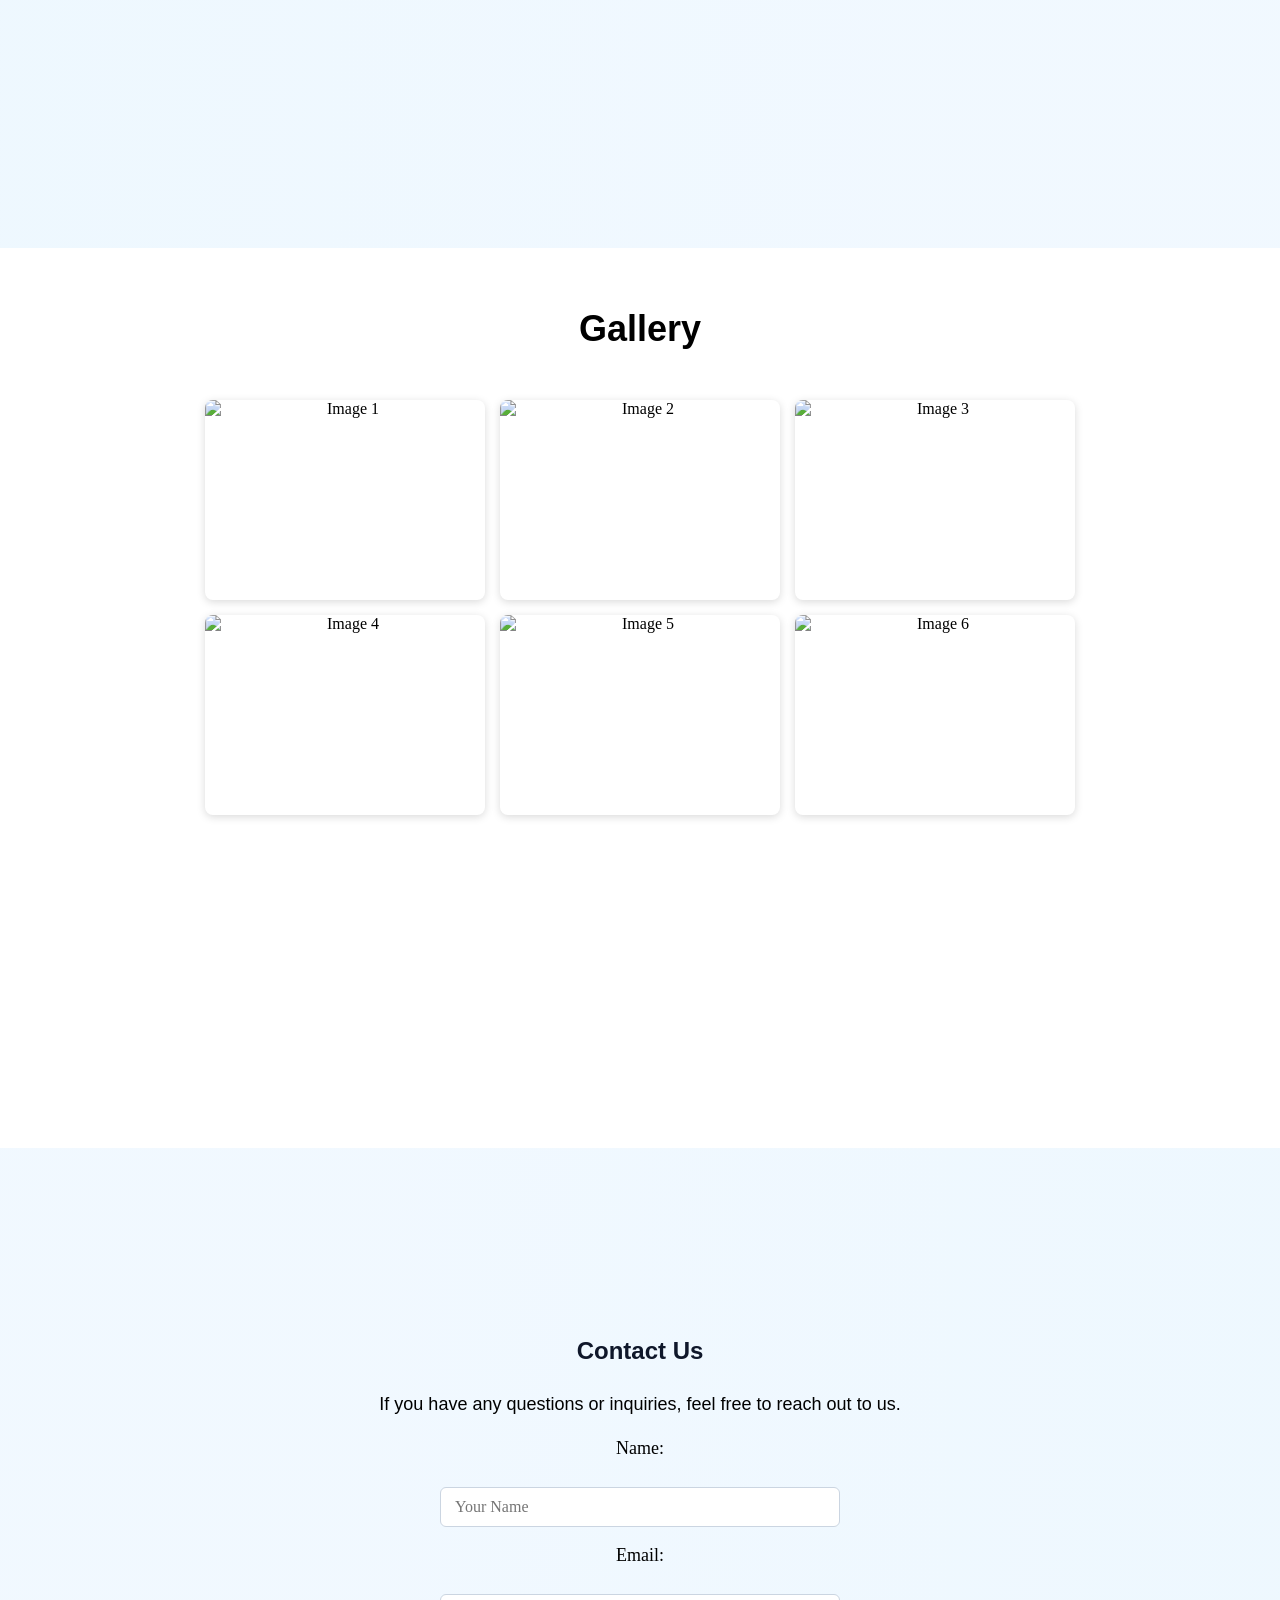
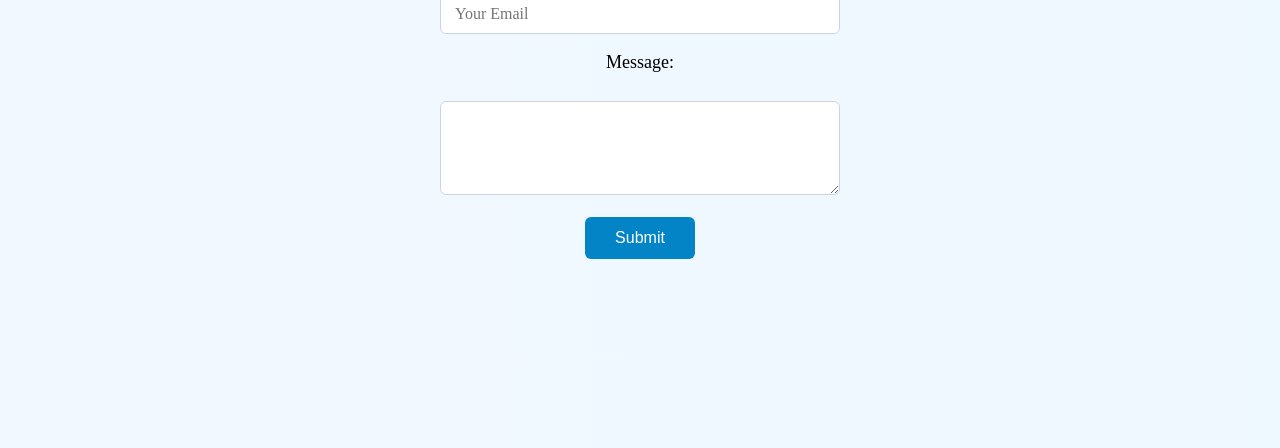
==== commit b4136f30: "Image-Gallery" ====
--- a/Image-Gallery/index.html
+++ b/Image-Gallery/index.html
@@ -49,37 +49,31 @@
         </p>
       </div>
     </section>
-
+    <!-- Gallery Section -->
     <section id="gallery">
       <h2>Gallery</h2>
-      <div class="gallery-wrapper">
-        <!-- Prev Button -->
-        <button class="gallery-btn prev" onclick="changeSlide(-1)">
-          &#10094;
-        </button>
-        <div class="gallery-container">
-          <img src="image1.jpg" alt="Image 1" onclick="openbox(0)" />
-          <img src="image2.jpg" alt="Image 2" onclick="openbox(1)" />
-          <img src="image3.jpg" alt="Image 3" onclick="openbox(2)" />
-          <img src="image4.jpg" alt="Image 4" onclick="openbox(3)" />
-          <img src="image5.jpg" alt="Image 5" onclick="openbox(4)" />
-          <img src="image6.jpg" alt="Image 6" onclick="openbox(5)" />
-        </div>
-
-        <button class="gallery-btn next" onclick="changeSlide(1)">
-          &#10095;
-        </button>
+      <div class="gallery-container">
+        <img src="image1.jpg" alt="Image 1" onclick="openbox(0)" />
+        <img src="image2.jpg" alt="Image 2" onclick="openbox(1)" />
+        <img src="image3.jpg" alt="Image 3" onclick="openbox(2)" />
+        <img src="image4.jpg" alt="Image 4" onclick="openbox(3)" />
+        <img src="image5.jpg" alt="Image 5" onclick="openbox(4)" />
+        <img src="image6.jpg" alt="Image 6" onclick="openbox(5)" />
       </div>
     </section>
 
-    <!--popup Window-->
+    <!-- Popup / Lightbox Modal (Click hone par samne ayega) -->
     <div id="box" class="box">
       <span class="closebutton" onclick="closebox()">&times;</span>
-      <button class="box-button prev-btn" onclick="changeboxSlide(-1)">&#10094;</button>
-      <img id="box-img" src=""  alt="fullsize">
-      <button class="box-button next-btn" onclick="changebox(1)">&#10095</button>
-      </div>
-      
+      <button class="box-button prev-btn" onclick="changeboxSlide(-1)">
+        &#10094;
+      </button>
+      <img id="box-img" src="" alt="Full View" />
+      <button class="box-button next-btn" onclick="changeboxSlide(1)">
+        &#10095;
+      </button>
+    </div>
+
     <section id="contact">
       <h2>Contact Us</h2>
       <p>
--- a/Image-Gallery/style.css
+++ b/Image-Gallery/style.css
@@ -236,3 +236,85 @@
 #contact input[type="submit"]:hover {
   background-color: #0369a1;
 }
+
+/* Gallery Layout - Grid jisse sab 6 pics saamne nazar aayein */
+.gallery-container {
+  display: flex;
+  flex-wrap: wrap;
+  gap: 15px;
+  justify-content: center;
+  padding: 20px;
+}
+
+.gallery-container img {
+  width: 280px;
+  height: 200px;
+  object-fit: cover;
+  border-radius: 8px;
+  cursor: pointer;
+  transition: transform 0.2s ease;
+}
+
+.gallery-container img:hover {
+  transform: scale(1.04);
+}
+
+/* POPUP (BOX) STYLING - Default Hidden Rehta Hai */
+.box {
+  display: none; /* Pehle se hidden rahega */
+  position: fixed;
+  top: 0;
+  left: 0;
+  width: 100%;
+  height: 100%;
+  background-color: rgba(0, 0, 0, 0.85); /* Black Overlay */
+  z-index: 9999; /* Screen par sab se upar dikhne ke liye */
+  justify-content: center;
+  align-items: center;
+}
+
+/* Popup Badi Image */
+#box-img {
+  max-width: 80%;
+  max-height: 80vh;
+  border-radius: 8px;
+  box-shadow: 0 5px 25px rgba(0, 0, 0, 0.5);
+}
+
+/* Close ('X') Button */
+.closebutton {
+  position: absolute;
+  top: 20px;
+  right: 35px;
+  color: #fff;
+  font-size: 40px;
+  cursor: pointer;
+  font-weight: bold;
+}
+
+/* Prev & Next Buttons Inside Popup */
+.box-button {
+  position: absolute;
+  top: 50%;
+  transform: translateY(-50%);
+  background: rgba(255, 255, 255, 0.25);
+  color: white;
+  border: none;
+  font-size: 28px;
+  padding: 12px 18px;
+  cursor: pointer;
+  border-radius: 50%;
+  transition: background 0.2s;
+}
+
+.box-button:hover {
+  background: rgba(255, 255, 255, 0.6);
+  color: black;
+}
+
+.prev-btn {
+  left: 30px;
+}
+.next-btn {
+  right: 30px;
+}
